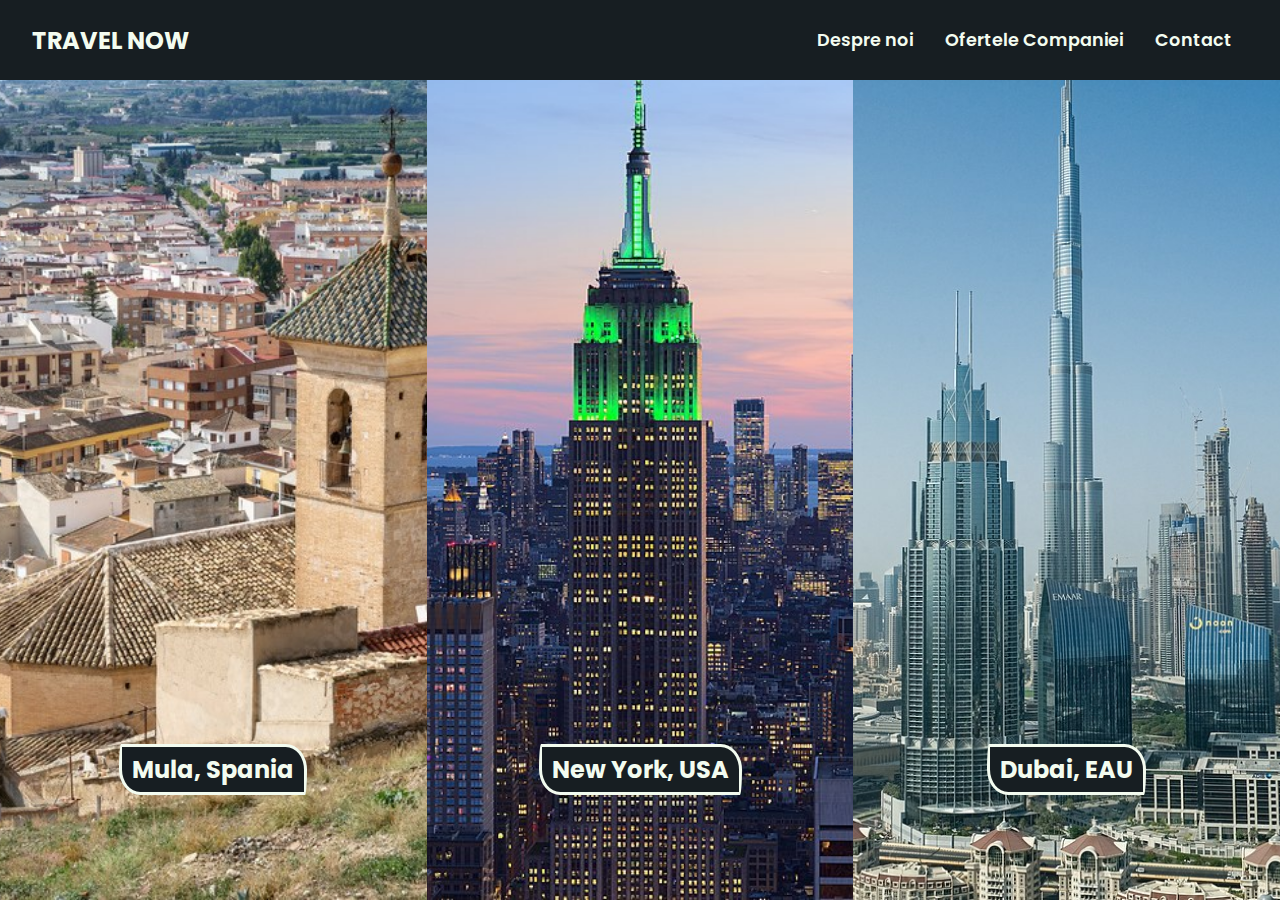
==== index.html @ f583240e "Add files via upload" ====
<html>
    <head>
        <title>Travel Now</title>
        <link href="https://fonts.googleapis.com/css2?family=Poppins:wght@400;500;600;700;800;900&display=swap" rel="stylesheet">
        <link rel="stylesheet" href="./styles/styleMainPage.css"> <!--CSS PT PAGINA MAIN-->
        <link rel="stylesheet" href="./styles/styleNavBar.css"> <!--CSS PT BAR DE NAVIGARE-->
        <link rel="stylesheet" href="./styles/styleContainerImagini.css">
        <link rel="icon" type="image/x-icon" href="favicon.png"> 
    </head>
    <body>
        <nav>
            <div id = "elementeNav">
                <p>TRAVEL NOW</p>
                <ul>
                    <li><a href="">Despre noi</a></li>
                    <li>Ofertele Companiei
                        <ul id = "listaLocatiiOferta">
                            <li><a href="">Mula</a></li>
                            <li><a href="">New York</a></li>
                            <li><a href="">Dubai</a></li>
                        </ul>
                    </li>
                    <li><a href="">Contact</a></li>
                </ul>
            </div>
            <div id = "elementeNavMediaQ">
                <ul>
                    <li><a href="">Despre noi</a></li>
                    <li>Ofertele Companiei
                        <ul id = "listaLocatiiOfertaMediaQ">
                            <li><a href="">Mula</a></li>
                            <li><a href="">New York</a></li>
                            <li><a href="">Dubai</a></li>
                        </ul>
                    </li>
                    <li><a href="">Contact</a></li>
                </ul>
            </div>
        </nav>
        <!--NAV-->
        <section id = "containerPoze">
            <a class="linkPoza" href="">
                <img class="pozaGalerie" src="./mula.jpg" alt="Fotografie Mula"/>
                <p>Mula, Spania</p>
            </a>
            <a class="linkPoza" href="">
                <img class="pozaGalerie" src="./nyPoza.jpg" alt="Fotografie New York" />
                <p>New York, USA</p>
            </a>
            <a class="linkPoza" href="">
                <img class="pozaGalerie" src="./dubaiPoza.jpg" alt="Fotografie Dubai" />
                <p>Dubai, EAU</p>
            </a>
        </section>
        <section id = "containerPozeMediaQ"> <!--Aici o să fie o galerie făcută cu JS, am pus doar o imagine care să țină locul-->
            <img src="./nyPozaMediaQ.jpg" alt="Fotografie Mula">
            <p>Vino și tu în călătoria vieții tale!</p>
        </section>     
    </body>
</html>
---- styles/styleMainPage.css ----
:root {
    --backgroundColorBody: #F3FCF0;  
}

body {
    background-color: var(--backgroundColorBody);
    margin: 0;
    padding: 0;
}
---- styles/styleNavBar.css ----
:root {
    font-size: 16px;
}

nav { /*setari de baza nav*/
    height: 5rem;
    background-color: #171e22;
    position: fixed;
    width: 100%;
}

#elementeNav { 
    display: flex;
    flex-direction: row;
    justify-content: space-between;
    height: 5rem;
}

#elementeNav > p {
    color: #F3FCF0;
    margin-left: 2rem;
    margin-top: auto;
    margin-bottom: auto;
    font-family: 'Poppins', sans-serif;
    font-size: 1.5rem;
    font-weight: bold;
}

#elementeNav ul {
    list-style-type: none;
}

#elementeNav > ul {
    margin-right: 2rem;
    margin-top: auto;
    margin-bottom: auto;
    display: flex;
    flex-direction: row;
    flex-wrap: nowrap;
    padding: 0;
}

#elementeNav > ul > li {
    color: #F3FCF0;
    font-family: 'Poppins', sans-serif;
    font-size: 1.1rem;
    font-weight: 600;
    padding-left: 1rem;
    padding-right: 1rem;
    height: 3rem;
    line-height: 3rem;
    transition: 0.7s;
}

#elementeNav > ul > li > a {
    text-decoration: none;
    color: #F3FCF0;
}

#elementeNav > ul > li:hover {
    background-color: #F3FCF0;
    color: #171e22;
    transition: 0.7s;
}

#elementeNav > ul > li:hover > a {
    color: #171e22;
}


#elementeNav > ul > li:hover > #listaLocatiiOferta {
    background-color: #F3FCF0;
    display: flex;
    flex-direction: column;
    text-align: center;
    padding-left: 0;
    margin-left:  -1rem;
    margin-right: -1rem;
}

#elementeNav > ul > li:hover > #listaLocatiiOferta a {
    text-decoration: none;
    color: #171e22;
    display: block;
}

#elementeNav > ul > li:hover > #listaLocatiiOferta > li:hover {
    background-color: #171e22;
    color: #F3FCF0;
    text-align: center;
    transition: 0.7s;
}

#elementeNav > ul > li:hover > #listaLocatiiOferta > li:hover a {
    color: #F3FCF0;
} 


#listaLocatiiOferta {
    display: none;
    z-index: 100;
}

#elementeNavMediaQ > ul {
    display: none;
}

@media screen and (max-width: 700px) {
    nav {
        margin-bottom: 3rem;
    }
    #elementeNav > ul {
        display: none;
    }
    #elementeNav {
        justify-content: center;
    }

    #elementeNavMediaQ {
        position: fixed;
        width: 100%;
    }

    #elementeNavMediaQ > ul {
        margin-top: 0;
        padding-left: 0;
        display: flex;
        flex-direction: row;
        justify-content: space-around;
        list-style-type: none;
        background-color: #363d42;
        height: 3rem;
        line-height: 3rem;
    }

    #elementeNavMediaQ > ul > li{
        display: block;
        padding-left: 1rem;
        padding-right: 1rem;
        transition: 0.7s;
    }

    #listaLocatiiOfertaMediaQ {
        display: none;
        z-index: 100;
    }

    #elementeNavMediaQ > ul a, li {
        text-decoration: none;
        color: #F3FCF0;
        font-weight: 700;
        font-family: 'Poppins', sans-serif;
        list-style-type: none;
    }

    #elementeNavMediaQ > ul > li{
        display: block;
    }

    #elementeNavMediaQ > ul > li:hover > a{
        color: #363d42;
    }

    #elementeNavMediaQ > ul > li:hover {
        background-color: #F3FCF0;
        color: #363d42;
        transition: 0.7s;
    }

    #elementeNavMediaQ > ul > li:hover > #listaLocatiiOfertaMediaQ {
        display: flex;
        flex-direction: column;
        background-color: #363d42;
        margin-left: -1rem;
        margin-right: -1rem;
        padding-left: 0;
    }

    #elementeNavMediaQ > ul > li:hover > #listaLocatiiOfertaMediaQ > li > a {
        display: block;
        text-align: center;
    }

    #elementeNavMediaQ > ul > li:hover > #listaLocatiiOfertaMediaQ > li > a:hover {
        background-color: #F3FCF0;
        color: #363d42;
    }

}
---- styles/styleContainerImagini.css ----
#containerPoze {
    display: flex;
    flex-direction: row;
    align-items: center;
    height: 100vh;
    max-width: 100vw;
    
}

.linkPoza {
    display: flex;
    flex: 1;
    justify-content: center;
    overflow: hidden;
    transition: all 0.75s ease-in-out;
}

.linkPoza p {
    font-family: 'Poppins', sans-serif;
    font-size: 1.5rem;
    font-weight: 700;
    position: absolute;
    background-color: #171e22;
    color: #F3FCF0;
    top: 80%;
    border-width: 3px;
    border-radius: 10px 100px / 120px;
    border-style: solid;
    padding: 5px 10px 5px 10px;
}

.linkPoza:hover {
    flex: 2; 
}

.pozaGalerie {
    max-width: 100%;
    height: 100vh;
    object-fit: cover;
}

#containerPozeMediaQ {
    display: none;
}

@media screen and (max-width: 700px) {
    #containerPoze {
        display: none;
    }
    #containerPozeMediaQ {
        display: flex;
        max-width: 100vw;
        height: 100vh;
        overflow: hidden;
    }

    #containerPozeMediaQ > img {
        width: 100%;
    }

    #containerPozeMediaQ > p {
        position: absolute;
        display: block;
        left: 0;
        right: 0;
        margin-left: auto;
        margin-right: auto;
        top: 75%;
        width: 388px;
        font-size: 1.5rem;
        font-family: 'Poppins', sans-serif;
        font-weight: 700;
        background-color: #171e22;
        color: #F3FCF0;
        padding: 0 10 0 10;
    }

}
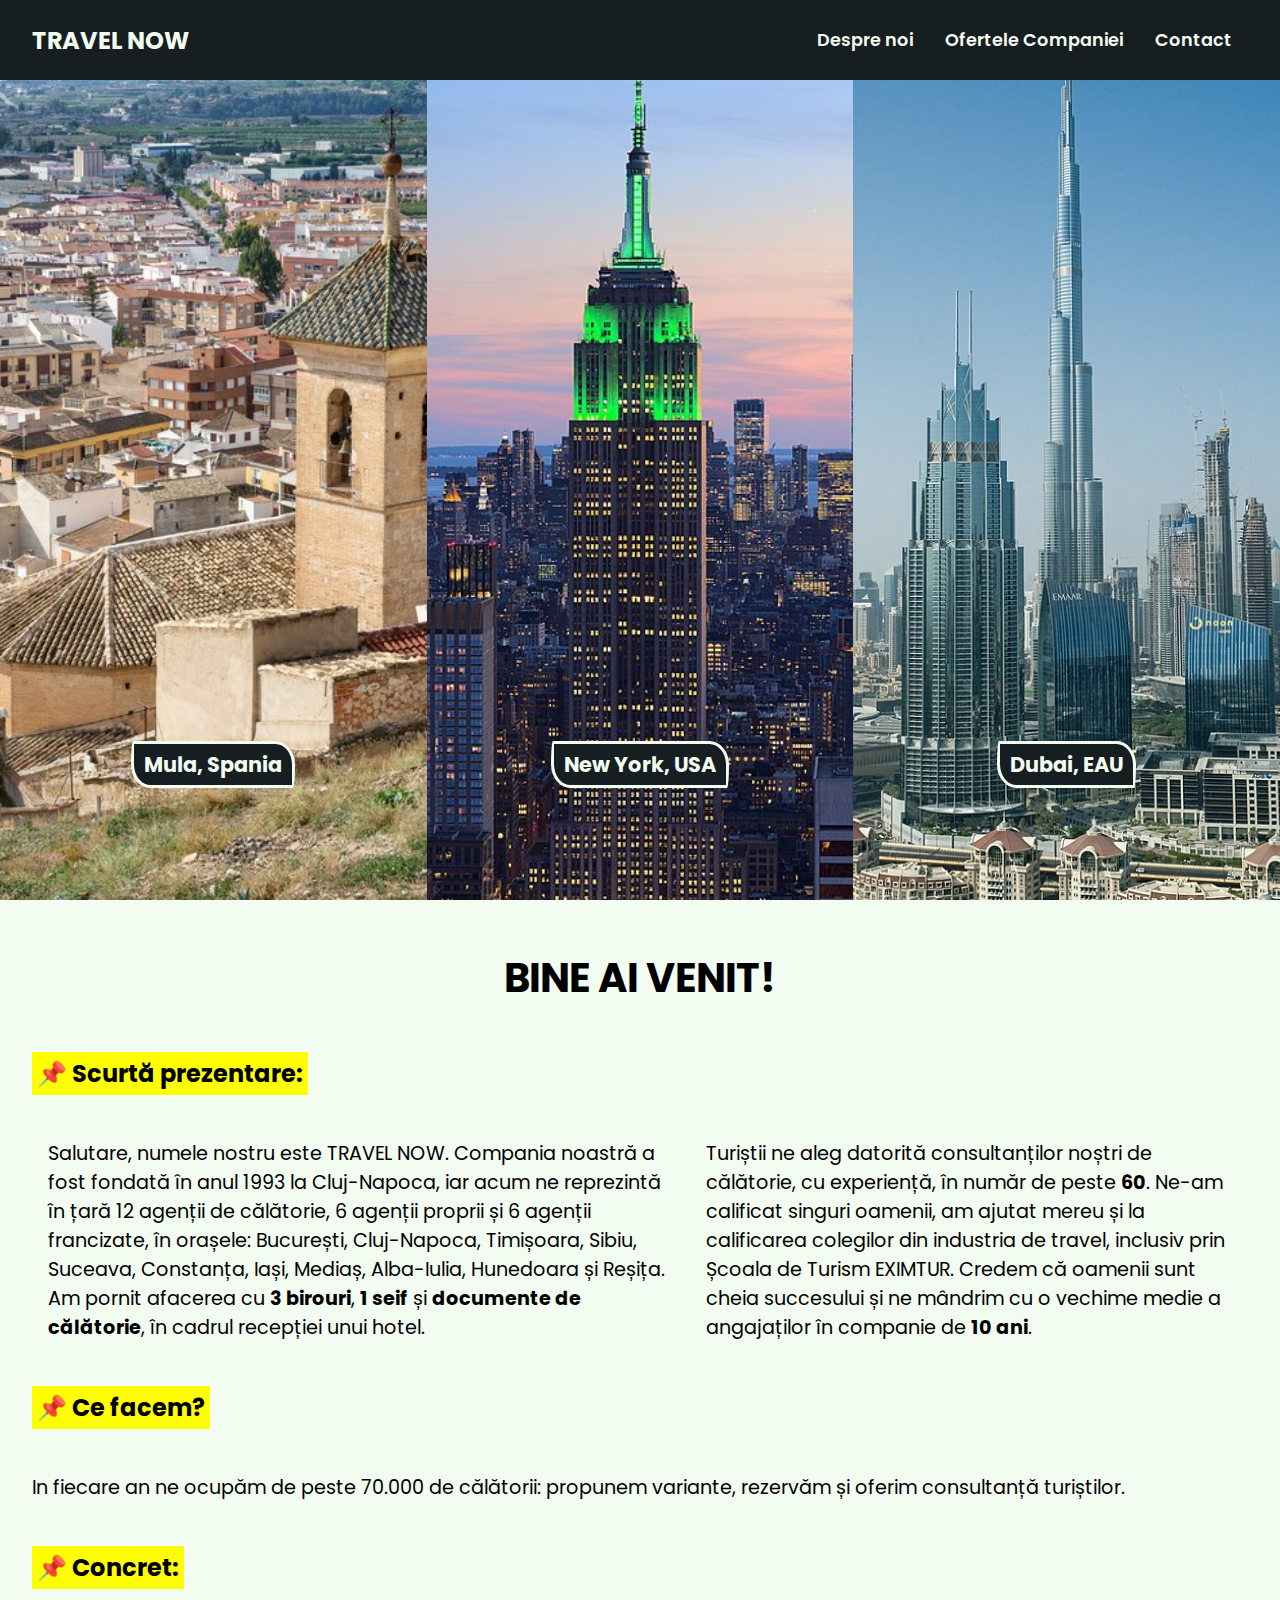
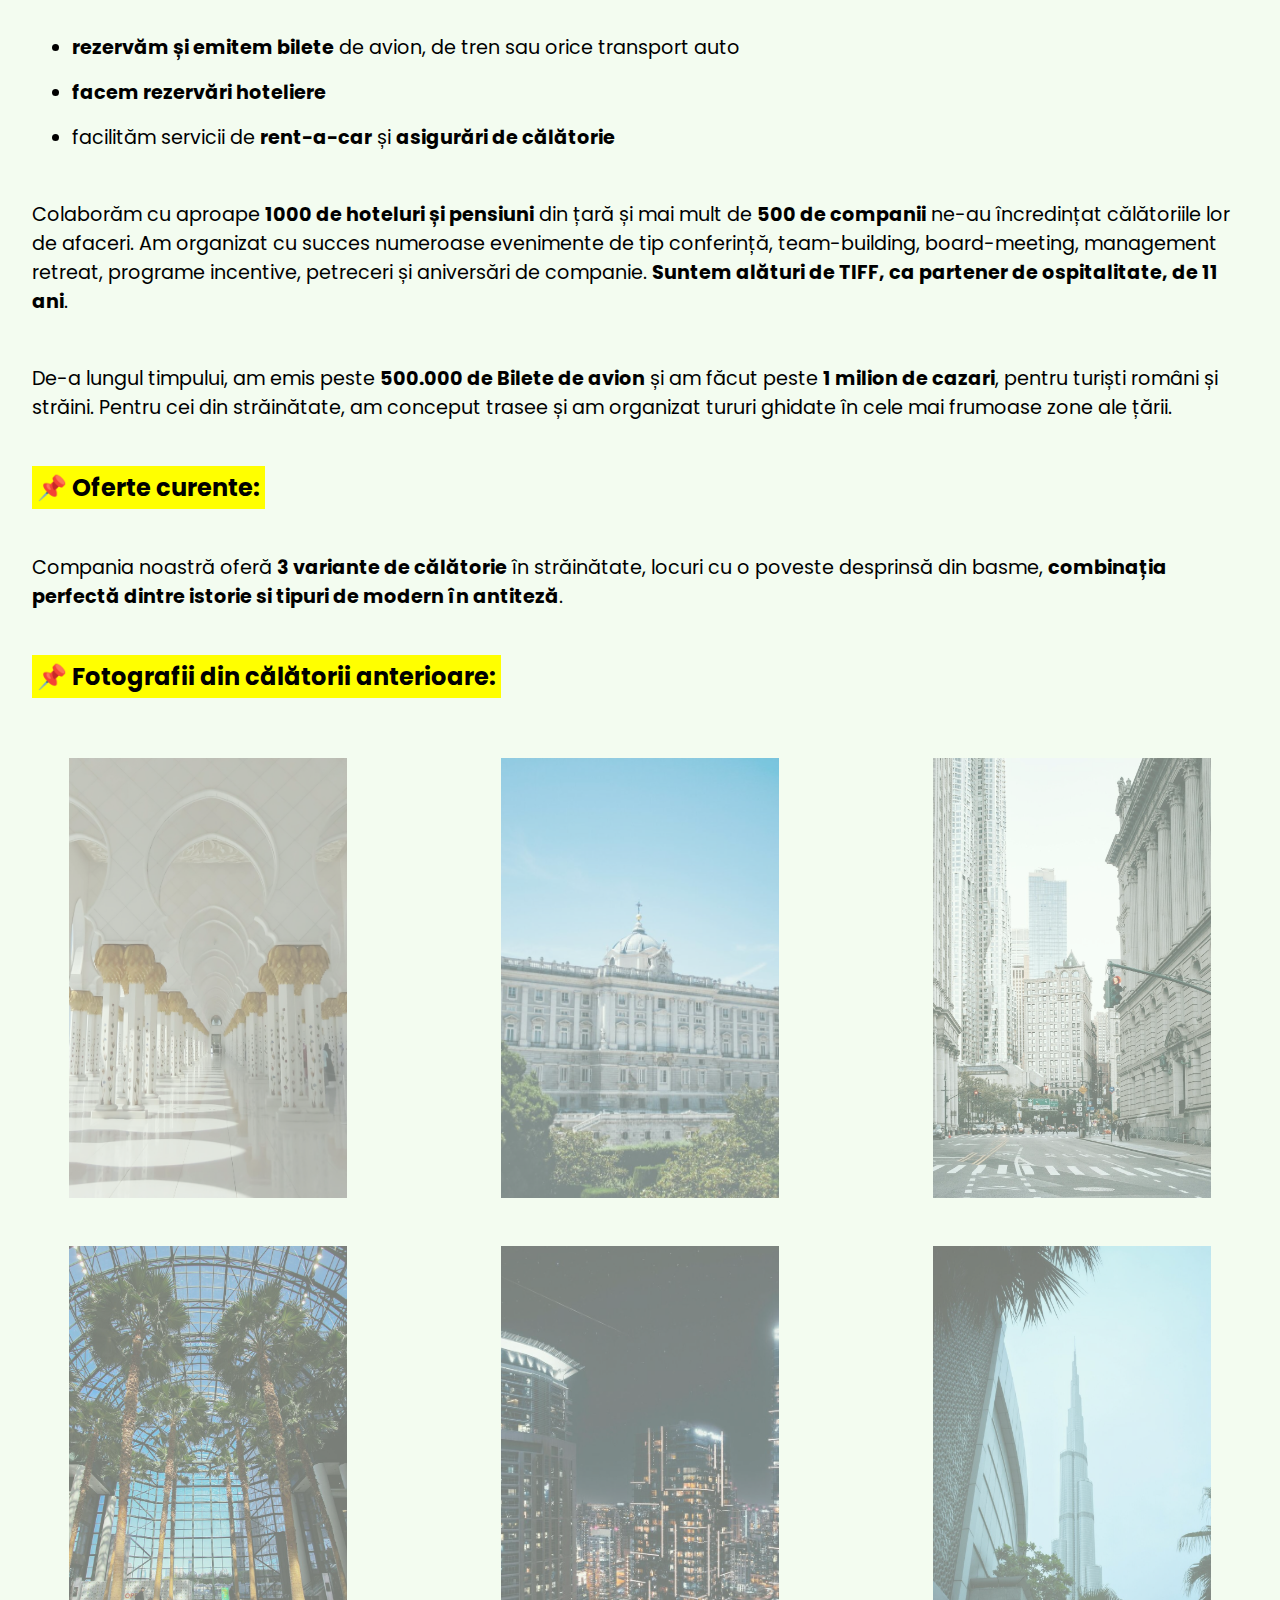
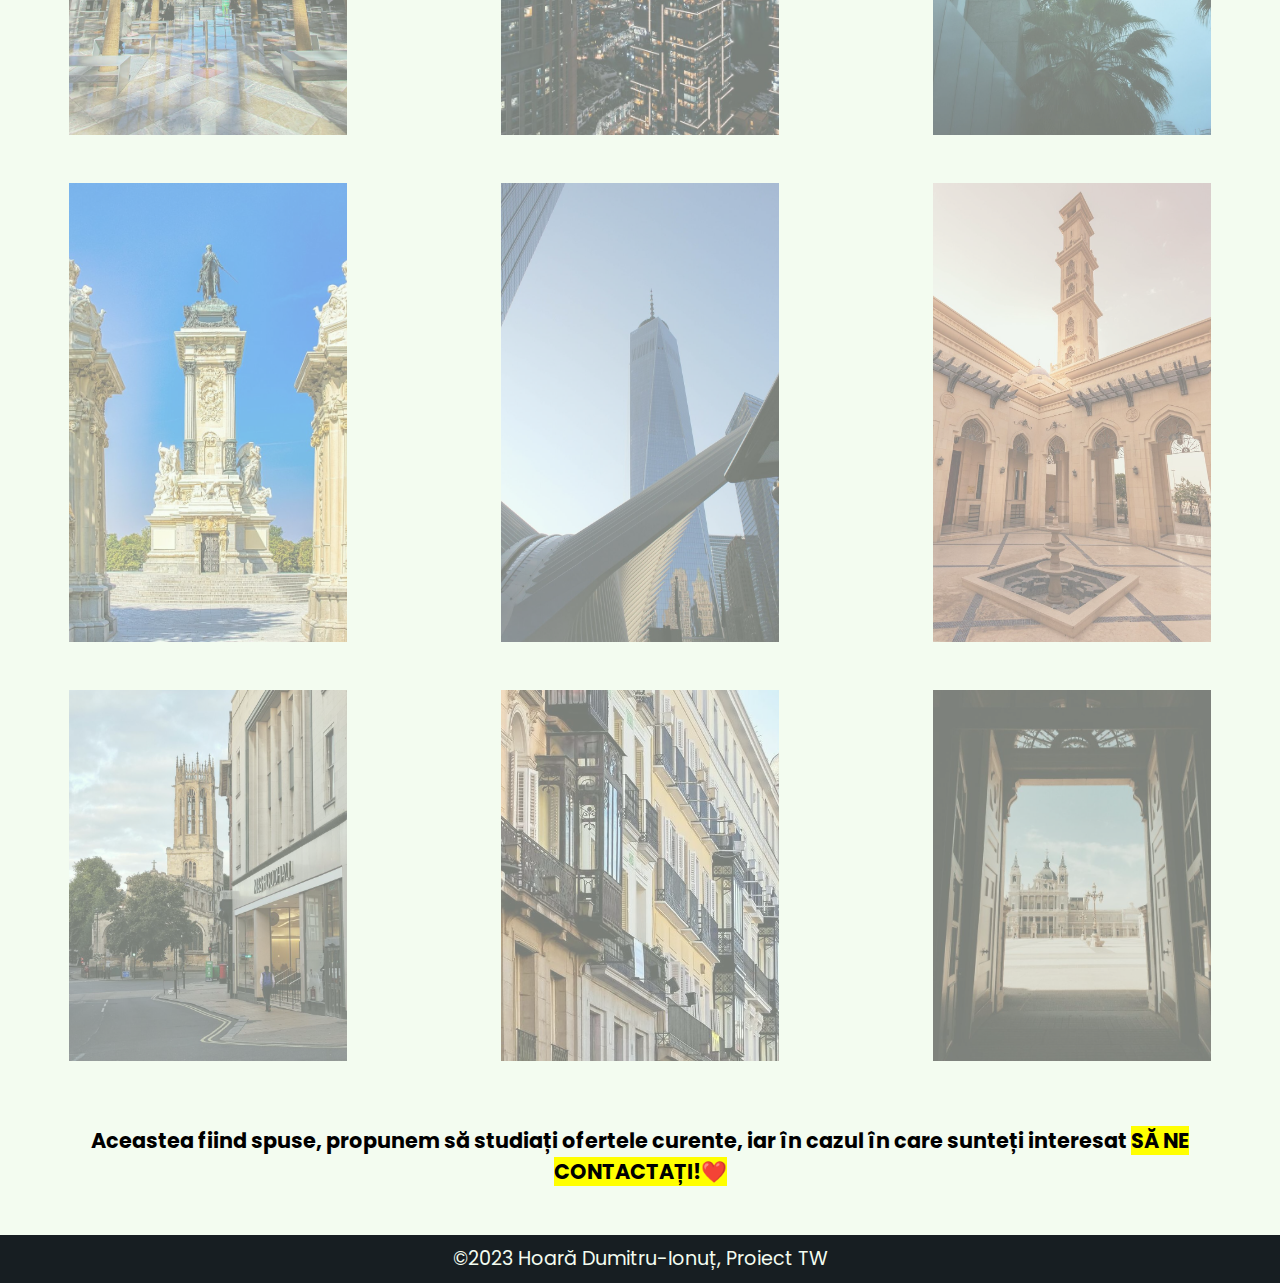
==== commit 35dd8c51: "Add files via upload" ====
--- a/index.html
+++ b/index.html
@@ -8,35 +8,37 @@
         <link rel="icon" type="image/x-icon" href="favicon.png"> 
     </head>
     <body>
-        <nav>
-            <div id = "elementeNav">
-                <p>TRAVEL NOW</p>
-                <ul>
-                    <li><a href="">Despre noi</a></li>
-                    <li>Ofertele Companiei
-                        <ul id = "listaLocatiiOferta">
-                            <li><a href="">Mula</a></li>
-                            <li><a href="">New York</a></li>
-                            <li><a href="">Dubai</a></li>
-                        </ul>
-                    </li>
-                    <li><a href="">Contact</a></li>
-                </ul>
-            </div>
-            <div id = "elementeNavMediaQ">
-                <ul>
-                    <li><a href="">Despre noi</a></li>
-                    <li>Ofertele Companiei
-                        <ul id = "listaLocatiiOfertaMediaQ">
-                            <li><a href="">Mula</a></li>
-                            <li><a href="">New York</a></li>
-                            <li><a href="">Dubai</a></li>
-                        </ul>
-                    </li>
-                    <li><a href="">Contact</a></li>
-                </ul>
-            </div>
-        </nav>
+        <header>
+            <nav>
+                <div id = "elementeNav">
+                    <p>TRAVEL NOW</p>
+                    <ul>
+                        <li><a href="">Despre noi</a></li>
+                        <li>Ofertele Companiei
+                            <ul id = "listaLocatiiOferta">
+                                <li><a href="">Mula</a></li>
+                                <li><a href="">New York</a></li>
+                                <li><a href="">Dubai</a></li>
+                            </ul>
+                        </li>
+                        <li><a href="">Contact</a></li>
+                    </ul>
+                </div>
+                <div id = "elementeNavMediaQ">
+                    <ul>
+                        <li><a href="">Despre noi</a></li>
+                        <li>Ofertele Companiei
+                            <ul id = "listaLocatiiOfertaMediaQ">
+                                <li><a href="">Mula</a></li>
+                                <li><a href="">New York</a></li>
+                                <li><a href="">Dubai</a></li>
+                            </ul>
+                        </li>
+                        <li><a href="">Contact</a></li>
+                    </ul>
+                </div>
+            </nav>
+        </header>
         <!--NAV-->
         <section id = "containerPoze">
             <a class="linkPoza" href="">
@@ -55,6 +57,85 @@
         <section id = "containerPozeMediaQ"> <!--Aici o să fie o galerie făcută cu JS, am pus doar o imagine care să țină locul-->
             <img src="./nyPozaMediaQ.jpg" alt="Fotografie Mula">
             <p>Vino și tu în călătoria vieții tale!</p>
-        </section>     
+        </section>
+        <!--GALERIE 1-->
+        <section id = "descriereCompanie">
+            <h1>Bine ai venit!</h1>
+            <h2>Scurtă prezentare: </h2>
+            <div>
+                <p>Salutare, numele nostru este TRAVEL NOW. Compania noastră a fost fondată în anul 1993 la Cluj-Napoca, iar acum ne reprezintă în țară 12 agenții de călătorie, 6 agenții proprii și 6 agenții francizate, în orașele: București, Cluj-Napoca, Timișoara, Sibiu, Suceava, Constanța, Iași, Mediaș, Alba-Iulia, Hunedoara și Reșița.
+                    Am pornit afacerea cu <b>3 birouri</b>, <b>1 seif</b> și <b>documente de călătorie</b>, în cadrul recepției unui hotel.
+                </p>
+                <p>
+                    Turiștii ne aleg datorită consultanților noștri de călătorie, cu experiență, în număr de peste <b>60</b>. Ne-am calificat singuri oamenii, am ajutat mereu și la calificarea colegilor din industria de travel, inclusiv prin Școala de Turism EXIMTUR. Credem că oamenii sunt cheia succesului și ne mândrim cu o vechime medie a angajaților în companie de <b>10 ani</b>.
+                </p>
+            </div>
+        </section>
+        <!--SCURTA PREZENTARE-->
+        <section id = "descriereActivitate">
+            <h2>Ce facem? </h2>
+            <p>In fiecare an ne ocupăm de peste 70.000 de călătorii: propunem variante, rezervăm și oferim consultanță turiștilor.</p>
+            <h2>Concret: </h2>
+            <ul>
+                <li><b>rezervăm și emitem bilete</b> de avion, de tren sau orice transport auto</li>
+                <li><b>facem rezervări hoteliere</b></li>
+                <li>facilităm servicii de <b>rent-a-car</b> și <b>asigurări de călătorie</b></li>
+            </ul>
+            <p>Colaborăm cu aproape <b>1000 de hoteluri și pensiuni</b> din țară și mai mult de <b>500 de companii</b> ne-au încredințat călătoriile lor de afaceri. Am organizat cu succes numeroase evenimente de tip conferință, team-building, board-meeting, management retreat, programe incentive, petreceri și aniversări de companie. <b>Suntem alături de TIFF, ca partener de ospitalitate, de 11 ani</b>.</p>
+            <p>De-a lungul timpului, am emis peste <b>500.000 de Bilete de avion</b> și am făcut peste <b>1 milion de cazari</b>, pentru turiști români și străini. Pentru cei din străinătate, am conceput trasee și am organizat tururi ghidate în cele mai frumoase zone ale țării.</p>
+            <h2>Oferte curente:</h2>
+            <p>Compania noastră oferă <b>3 variante de călătorie</b> în străinătate, locuri cu o poveste desprinsă din basme, <b>combinația perfectă dintre istorie si tipuri de modern în antiteză</b>.</p>
+        </section>
+        <!--DESCRIERE ACTIVITATE-->
+        <article id="galeriePromo">
+            <h2>Fotografii din călătorii anterioare: </h2>
+            <div id = "containerPozeGrid">
+                <figure class="itemGalerie">
+                    <img src="images/fotografie1.jpg" alt = "Fotografie 1" title = "Fotografie 1" class="imagineGalerie" id = "imagine1">
+                </figure>
+                <figure class="itemGalerie">
+                    <img src="images/fotografie2.jpg" alt = "Fotografie 2" title = "Fotografie 2" class="imagineGalerie" id = "imagine2"> 
+                </figure>
+                <figure class="itemGalerie">
+                    <img src="images/Fotografie3.jpg" alt = "Fotografie 3" title = "Fotografie 3" class="imagineGalerie" id = "imagine3">
+                </figure>
+                <figure class="itemGalerie">
+                    <img src="images/Fotografie4.jpg" alt = "Fotografie 4" title = "Fotografie 4" class="imagineGalerie" id = "imagine4">
+                </figure>
+                <figure class="itemGalerie">
+                    <img src="images/Fotografie5.jpg" alt = "Fotografie 5" title = "Fotografie 5" class="imagineGalerie" id = "imagine5">
+                </figure>
+                <figure class="itemGalerie">
+                    <img src="images/Fotografie6.jpg" alt = "Fotografie 6" title = "Fotografie 6" class="imagineGalerie" id = "imagine6">
+                </figure>
+                <figure class="itemGalerie"> 
+                    <img src="images/Fotografie7.jpg" alt = "Fotografie 7" title = "Fotografie 7" class="imagineGalerie" id = "imagine7">
+                </figure>
+                <figure class="itemGalerie">
+                    <img src="images/Fotografie8.jpg" alt = "Fotografie 8" title = "Fotografie 8" class="imagineGalerie" id = "imagine8">
+                </figure>
+                <figure class="itemGalerie">
+                    <img src="images/Fotografie9.jpg" alt = "Fotografie 9" title = "Fotografie 9" class="imagineGalerie" id = "imagine9">
+                </figure>
+                <figure class="itemGalerie">
+                    <img src="images/Fotografie10.jpg" alt = "Fotografie 10" title = "Fotografie 10" class="imagineGalerie" id = "imagine10">
+                </figure>
+                <figure class="itemGalerie">
+                    <img src="images/Fotografie11.jpg" alt = "Fotografie 11" title = "Fotografie 11" class="imagineGalerie" id = "imagine11">
+                </figure>
+                <figure class="itemGalerie">
+                    <img src="images/Fotografie12.jpg" alt = "Fotografie 12" title = "Fotografie 12" class="imagineGalerie" id = "imagine12">
+                </figure>
+            </div>
+        </article> 
+        <!--GALERIE 2-->   
+        <section id="concluzie">
+            <p>Aceastea fiind spuse, propunem să studiați ofertele curente, iar în cazul în care sunteți interesat <span>să ne contactați!</span></p>
+        </section>
+        <footer>
+            <div id = "elementeFooter">
+                <p>©2023 Hoară Dumitru-Ionuț, Proiect TW</p>
+            </div>
+        </footer>
     </body>
 </html>--- a/styles/styleMainPage.css
+++ b/styles/styleMainPage.css
@@ -1,9 +1,166 @@
 :root {
-    --backgroundColorBody: #F3FCF0;  
+    --backgroundColorBody: #F3FCF0;
+    --fontColorBody: #171e22;   
+}
+
+h2 {
+    display: inline;
+    background-color: yellow;
+    padding: 0.3rem;
+    margin-bottom: 3rem;
+    font-size: 1.5rem;
+    font-family: 'Poppins', sans-serif;
+}
+
+h2::before{
+    content: "📌 ";
+}
+
+p {
+    font-size: 1.2rem;
+    font-family: 'Poppins', sans-serif;
 }
 
 body {
     background-color: var(--backgroundColorBody);
     margin: 0;
     padding: 0;
+}
+
+#descriereCompanie {
+    margin-left: 2rem;
+    margin-right: 2rem;
+}
+
+#descriereCompanie > div {
+    display: flex;
+    flex-direction: row;
+    justify-content: space-around;
+}
+
+#descriereCompanie h1 {
+    font-size: 2.5rem;
+    font-family: 'Poppins', sans-serif;
+    text-align: center;
+    text-transform: uppercase;
+    margin-top: 3rem;
+    margin-bottom: 3rem;
+}
+
+
+#descriereCompanie p {
+    margin: 3rem 1rem 3rem 1rem;
+}
+
+#descriereActivitate {
+    margin-left: 2rem;
+    margin-right: 2rem;
+}
+
+#descriereActivitate p {
+    margin-top: 3rem;
+    margin-bottom: 3rem;
+}
+
+#descriereActivitate ul {
+    font-size: 1.2rem;
+    font-family: 'Poppins', sans-serif;
+    margin-bottom: 2rem;
+    margin-top: 3rem;
+}
+
+#descriereActivitate ul li {
+    margin-bottom: 1rem;
+}
+
+#galeriePromo {
+    display: inline;
+    margin-left: 2rem;
+}
+
+#containerPozeGrid {
+    display: grid;
+    grid-gap: 1rem;
+    width: 100%;
+    grid-template-columns: repeat(3, 28vw);
+    margin-top: 3rem;
+    justify-content: space-around;
+    margin-bottom: 3rem;
+}
+
+.imagineGalerie {
+    position: relative;
+    width: 100%;
+    height: 100%;
+    object-fit: cover; /*imaginea isi face resize cat sa se potriveasca cu containerul*/
+    display: block;
+    opacity: 50%;
+    transition: 1s ease-in-out;
+    z-index: 10;
+}
+
+.imagineGalerie:hover {
+    opacity: 100%;
+    transition: 1s ease-in-out;
+    transform: scale(1.1);
+    z-index: 200;
+}
+
+#concluzie{
+    margin-bottom: 3rem;
+}
+
+#concluzie > p{
+    display: block;
+    margin-left: 4rem;
+    margin-right: 4rem;
+    text-align: center;
+    font-size: 1.3rem;
+    font-weight: 700;
+}
+
+#concluzie span {
+    text-transform: uppercase;
+    background-color: yellow;
+}
+
+#concluzie span::after {
+    content: "❤️";
+}
+
+footer {
+    height: 3rem;
+    line-height: 3rem;
+    background-color: #171e22;
+}
+
+footer p {
+    color: #F3FCF0;
+    font-weight: 400;
+    text-align: center;
+}
+
+@media screen and (max-width: 1200px) {
+    #containerPozeGrid {
+        grid-template-columns: repeat(2, 30vw);
+    }
+}
+
+@media screen and (max-width: 700px) {
+    #descriereCompanie {
+        margin-bottom: 3rem;
+    }
+
+    #descriereCompanie  div{
+        flex-direction: column;
+    }
+    #descriereCompanie div  p {
+        margin-bottom: 0;
+    }
+    h2 {
+        font-size: 1.3rem;
+    }
+    #containerPozeGrid {
+        grid-template-columns: repeat(1, 70vw);
+    }
 }--- a/styles/styleNavBar.css
+++ b/styles/styleNavBar.css
@@ -7,6 +7,7 @@
     background-color: #171e22;
     position: fixed;
     width: 100%;
+    z-index: 9999;
 }
 
 #elementeNav { 
@@ -116,6 +117,11 @@
         justify-content: center;
     }
 
+    #elementeNav > p {
+        margin-left: 0;
+        margin-right: 0;
+    }
+
     #elementeNavMediaQ {
         position: fixed;
         width: 100%;
@@ -145,11 +151,23 @@
         z-index: 100;
     }
 
-    #elementeNavMediaQ > ul a, li {
+    #elementeNavMediaQ > ul li a{
         text-decoration: none;
         color: #F3FCF0;
         font-weight: 700;
         font-family: 'Poppins', sans-serif;
+        list-style-type: none;
+    }
+
+    #elementeNavMediaQ > ul > li{
+        text-decoration: none;
+        color: #F3FCF0;
+        font-weight: 700;
+        font-family: 'Poppins', sans-serif;
+        list-style-type: none;
+    }
+
+    #elementeNavMediaQ > ul > li > ul {
         list-style-type: none;
     }
 
--- a/styles/styleContainerImagini.css
+++ b/styles/styleContainerImagini.css
@@ -17,7 +17,7 @@
 
 .linkPoza p {
     font-family: 'Poppins', sans-serif;
-    font-size: 1.5rem;
+    font-size: 1.3rem;
     font-weight: 700;
     position: absolute;
     background-color: #171e22;
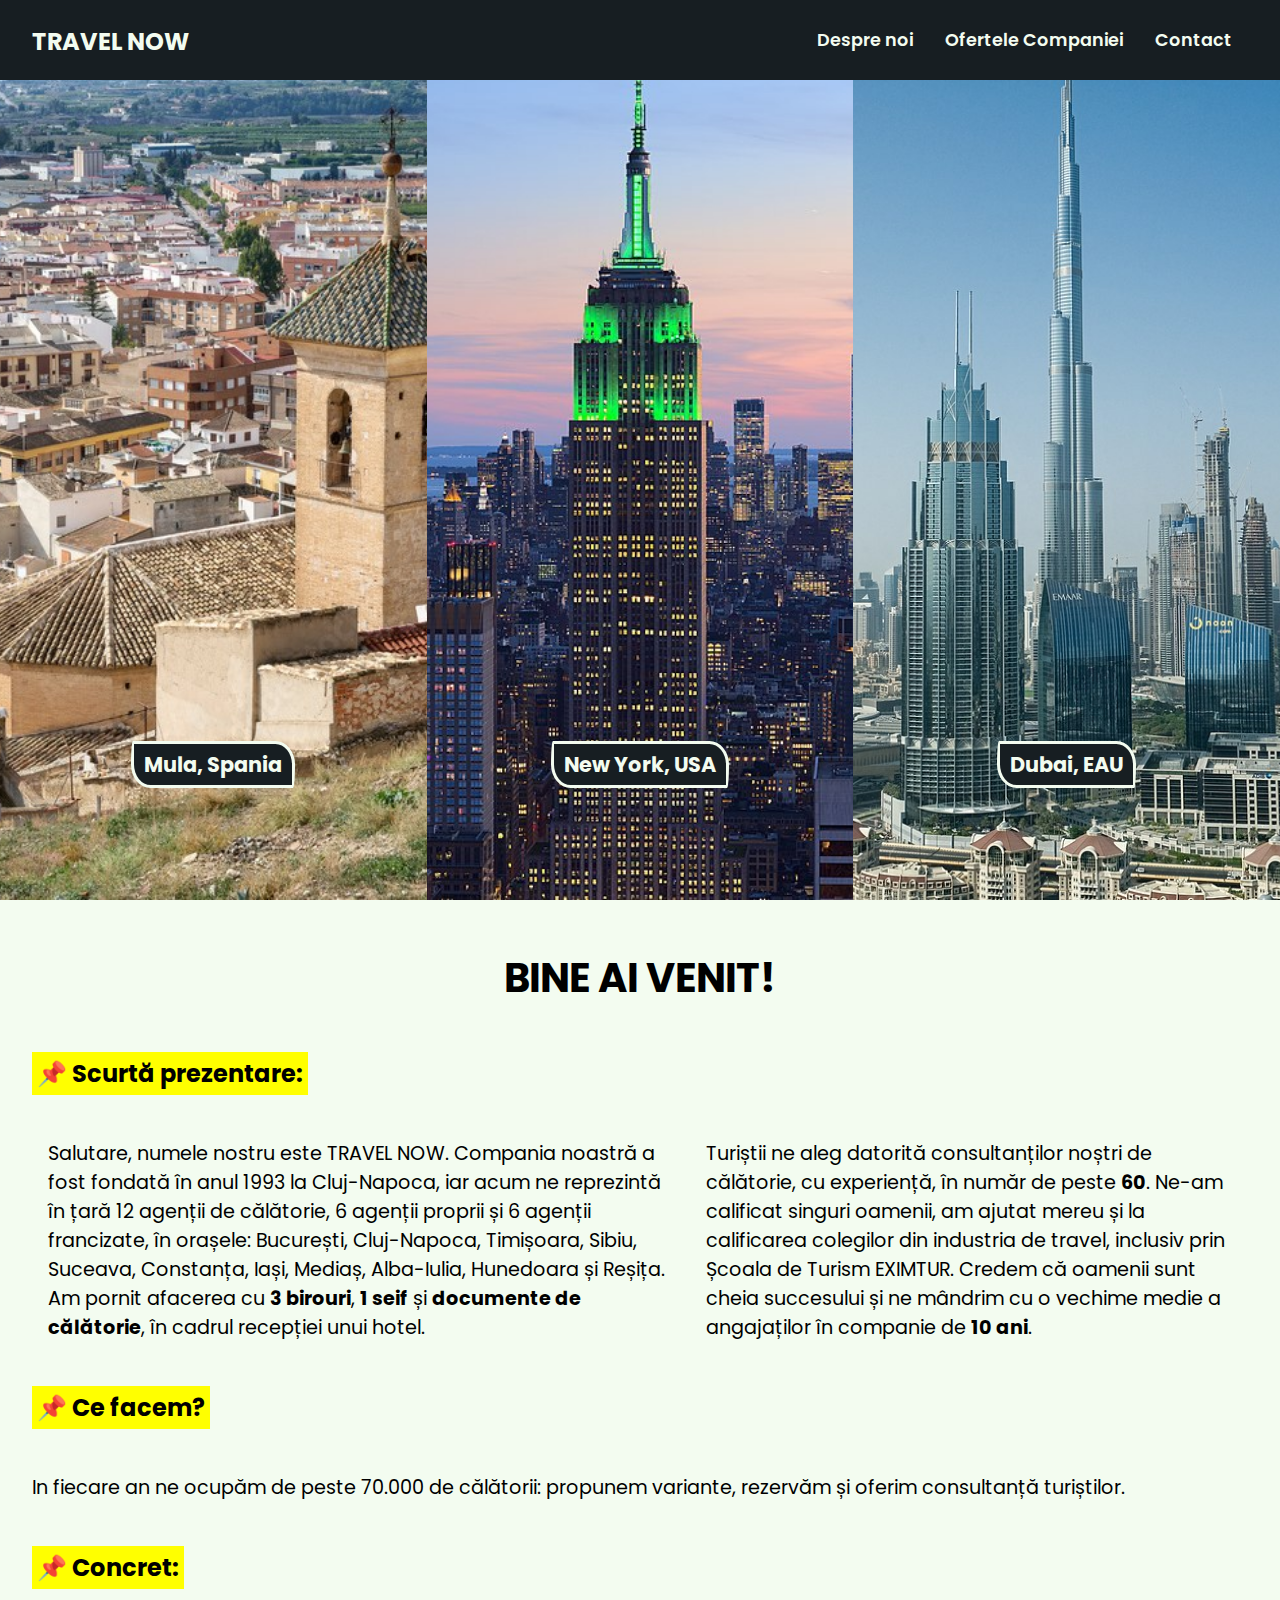
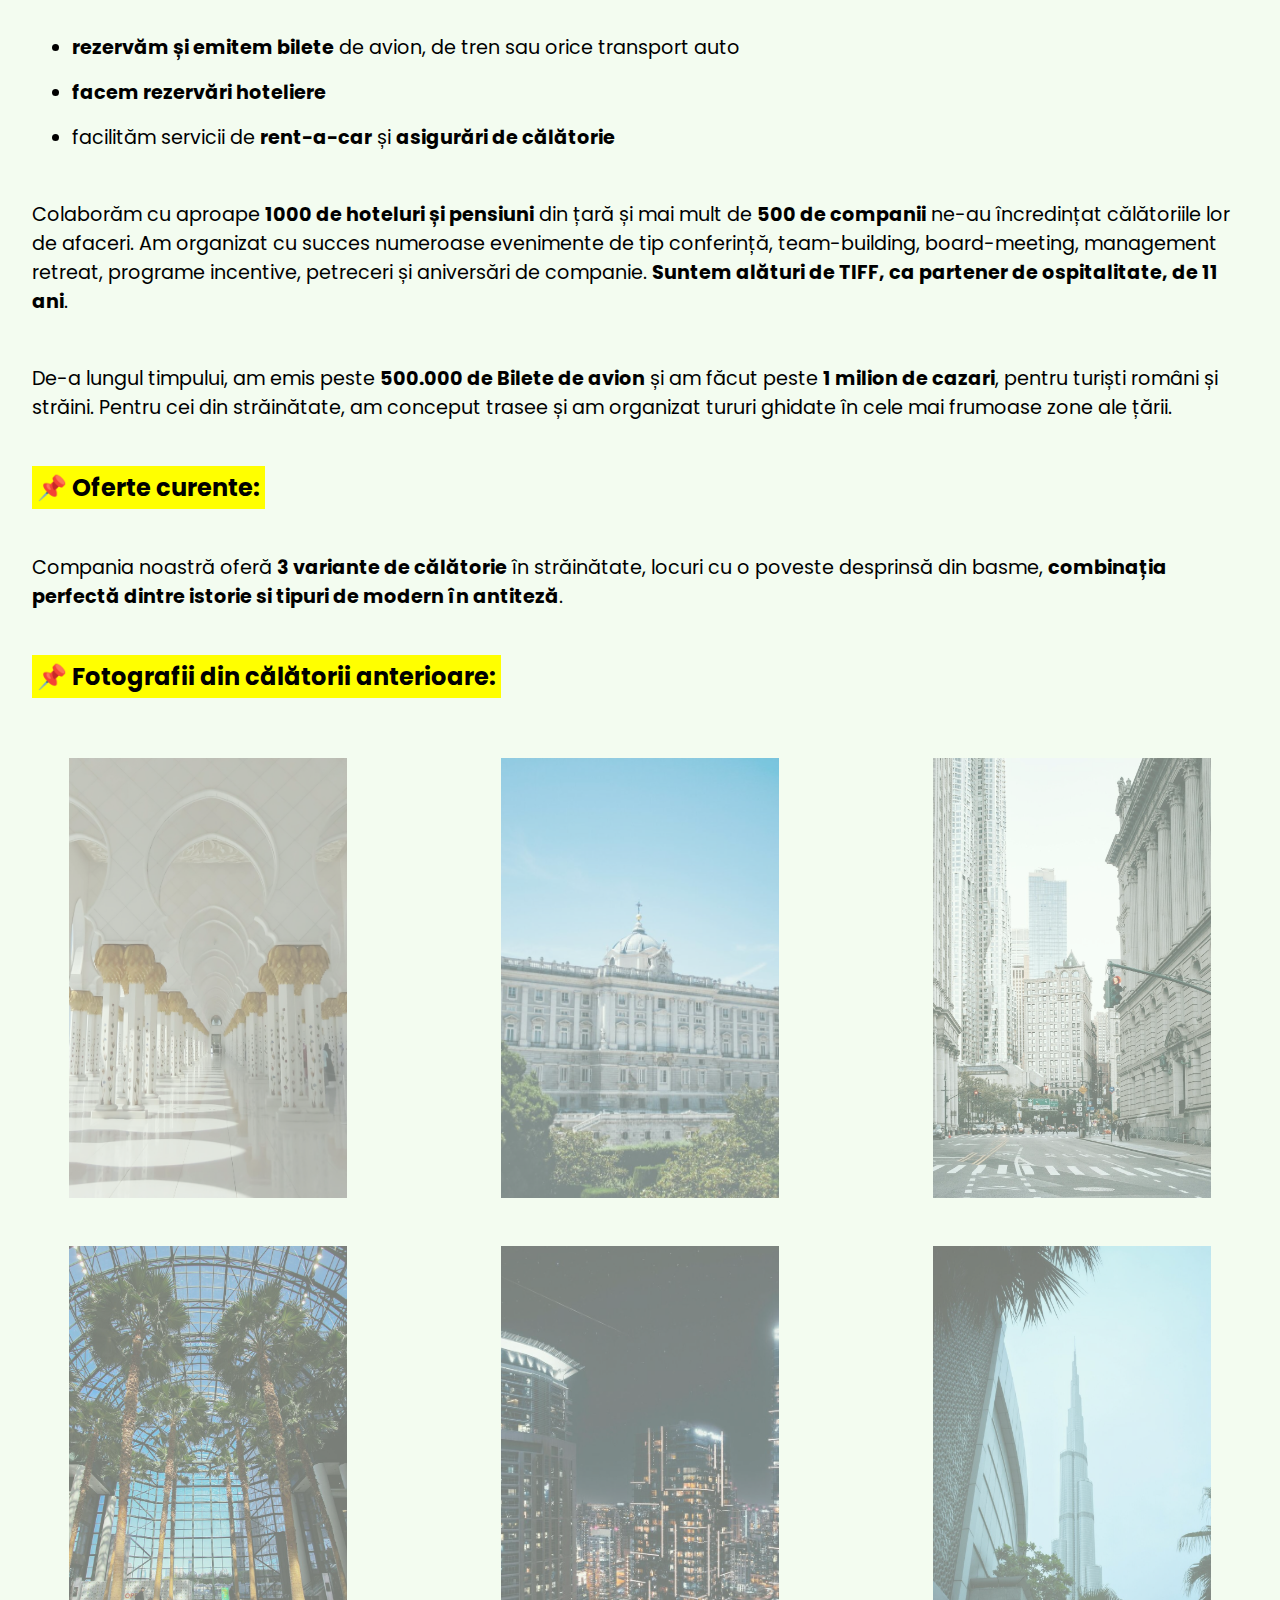
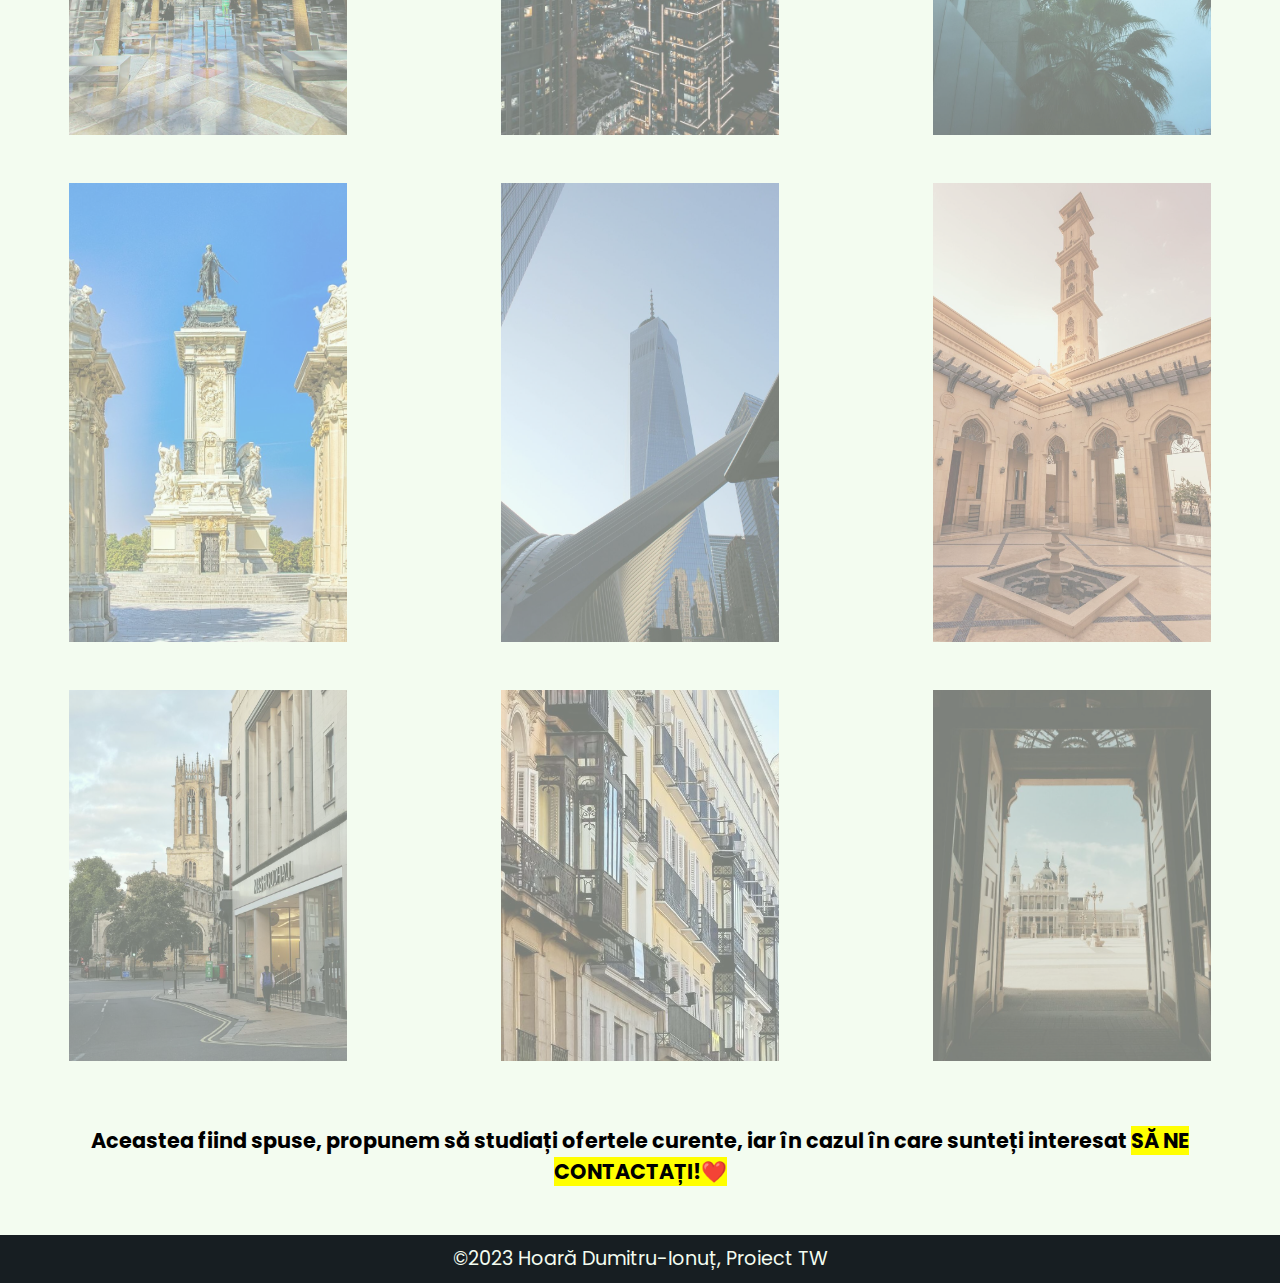
==== commit 158ddeac: "Add files via upload" ====
--- a/index.html
+++ b/index.html
@@ -1,9 +1,13 @@
-<html>
+<!DOCTYPE html>
+<html lang="en">
     <head>
+        <meta charset="UTF-8">
+        <meta http-equiv="X-UA-Compatible" content="IE=edge">
+        <meta name="viewport" content="width=device-width, initial-scale=1.0">
         <title>Travel Now</title>
         <link href="https://fonts.googleapis.com/css2?family=Poppins:wght@400;500;600;700;800;900&display=swap" rel="stylesheet">
-        <link rel="stylesheet" href="./styles/styleMainPage.css"> <!--CSS PT PAGINA MAIN-->
-        <link rel="stylesheet" href="./styles/styleNavBar.css"> <!--CSS PT BAR DE NAVIGARE-->
+        <link rel="stylesheet" href="./styles/styleMainPage.css">
+        <link rel="stylesheet" href="./styles/styleNavBar.css">
         <link rel="stylesheet" href="./styles/styleContainerImagini.css">
         <link rel="icon" type="image/x-icon" href="favicon.png"> 
     </head>
@@ -11,45 +15,45 @@
         <header>
             <nav>
                 <div id = "elementeNav">
-                    <p>TRAVEL NOW</p>
+                    <a href="index.html"><p>TRAVEL NOW</p></a>
                     <ul>
-                        <li><a href="">Despre noi</a></li>
+                        <li><a href="index.html">Despre noi</a></li>
                         <li>Ofertele Companiei
                             <ul id = "listaLocatiiOferta">
-                                <li><a href="">Mula</a></li>
-                                <li><a href="">New York</a></li>
-                                <li><a href="">Dubai</a></li>
+                                <li><a href="mula.html">Mula</a></li>
+                                <li><a href="newyork.html">New York</a></li>
+                                <li><a href="dubai.html">Dubai</a></li>
                             </ul>
                         </li>
-                        <li><a href="">Contact</a></li>
+                        <li><a href="contact.html">Contact</a></li>
                     </ul>
                 </div>
                 <div id = "elementeNavMediaQ">
                     <ul>
-                        <li><a href="">Despre noi</a></li>
+                        <li><a href="index.html">Despre noi</a></li>
                         <li>Ofertele Companiei
                             <ul id = "listaLocatiiOfertaMediaQ">
-                                <li><a href="">Mula</a></li>
-                                <li><a href="">New York</a></li>
-                                <li><a href="">Dubai</a></li>
+                                <li><a href="mula.html">Mula</a></li>
+                                <li><a href="newyork.html">New York</a></li>
+                                <li><a href="dubai.html">Dubai</a></li>
                             </ul>
                         </li>
-                        <li><a href="">Contact</a></li>
+                        <li><a href="contact.html">Contact</a></li>
                     </ul>
                 </div>
             </nav>
         </header>
         <!--NAV-->
         <section id = "containerPoze">
-            <a class="linkPoza" href="">
+            <a class="linkPoza" href="mula.html">
                 <img class="pozaGalerie" src="./mula.jpg" alt="Fotografie Mula"/>
                 <p>Mula, Spania</p>
             </a>
-            <a class="linkPoza" href="">
+            <a class="linkPoza" href="newyork.html">
                 <img class="pozaGalerie" src="./nyPoza.jpg" alt="Fotografie New York" />
                 <p>New York, USA</p>
             </a>
-            <a class="linkPoza" href="">
+            <a class="linkPoza" href="dubai.html">
                 <img class="pozaGalerie" src="./dubaiPoza.jpg" alt="Fotografie Dubai" />
                 <p>Dubai, EAU</p>
             </a>
--- a/styles/styleMainPage.css
+++ b/styles/styleMainPage.css
@@ -1,6 +1,18 @@
 :root {
     --backgroundColorBody: #F3FCF0;
     --fontColorBody: #171e22;   
+}
+
+::-webkit-scrollbar {
+    width: 15px;
+}
+
+::-webkit-scrollbar-track{
+    background: #171e22;
+}
+
+::-webkit-scrollbar-thumb{
+    background: #F3FCF0;
 }
 
 h2 {
--- a/styles/styleNavBar.css
+++ b/styles/styleNavBar.css
@@ -17,11 +17,14 @@
     height: 5rem;
 }
 
-#elementeNav > p {
-    color: #F3FCF0;
+#elementeNav > a {
+    text-decoration: none;
+    background-color: reds;
     margin-left: 2rem;
-    margin-top: auto;
-    margin-bottom: auto;
+}
+
+#elementeNav > a > p {
+    color: #F3FCF0;
     font-family: 'Poppins', sans-serif;
     font-size: 1.5rem;
     font-weight: bold;
